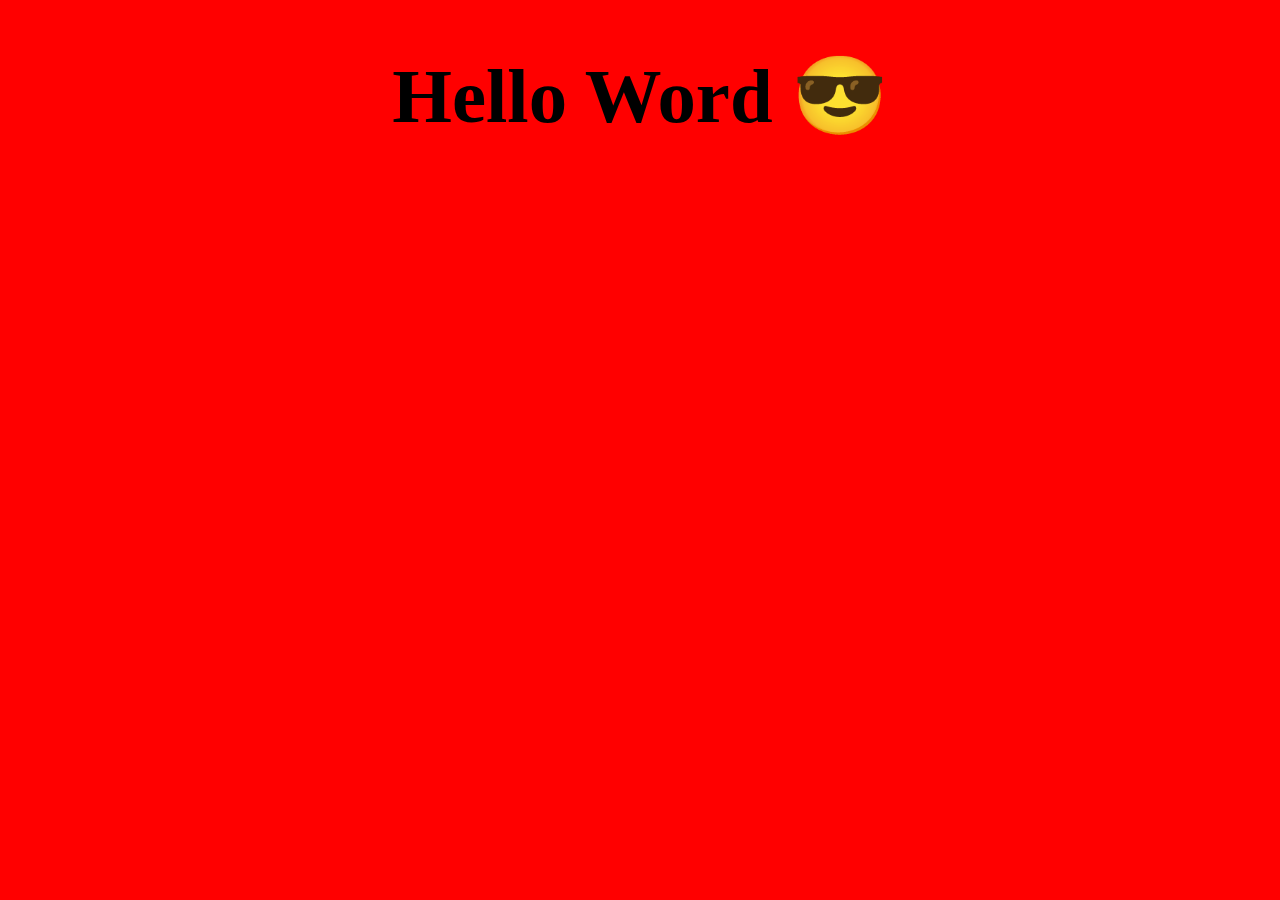
==== index.html @ 3c073956 "index.html" ====
<!DOCTYPE html>
<html lang="en">
<head>
    <meta charset="UTF-8">
    <meta name="viewport" content="width=device-width, initial-scale=1.0">
    <title>Document</title>
</head>
<body>
    <style>
        h1{
            text-align: center;
            zoom: 2.4;
        }
        body{
            background-color: red;
        }
    </style>
    <h1>Hello Word 😎</h1>
</body>
</html>
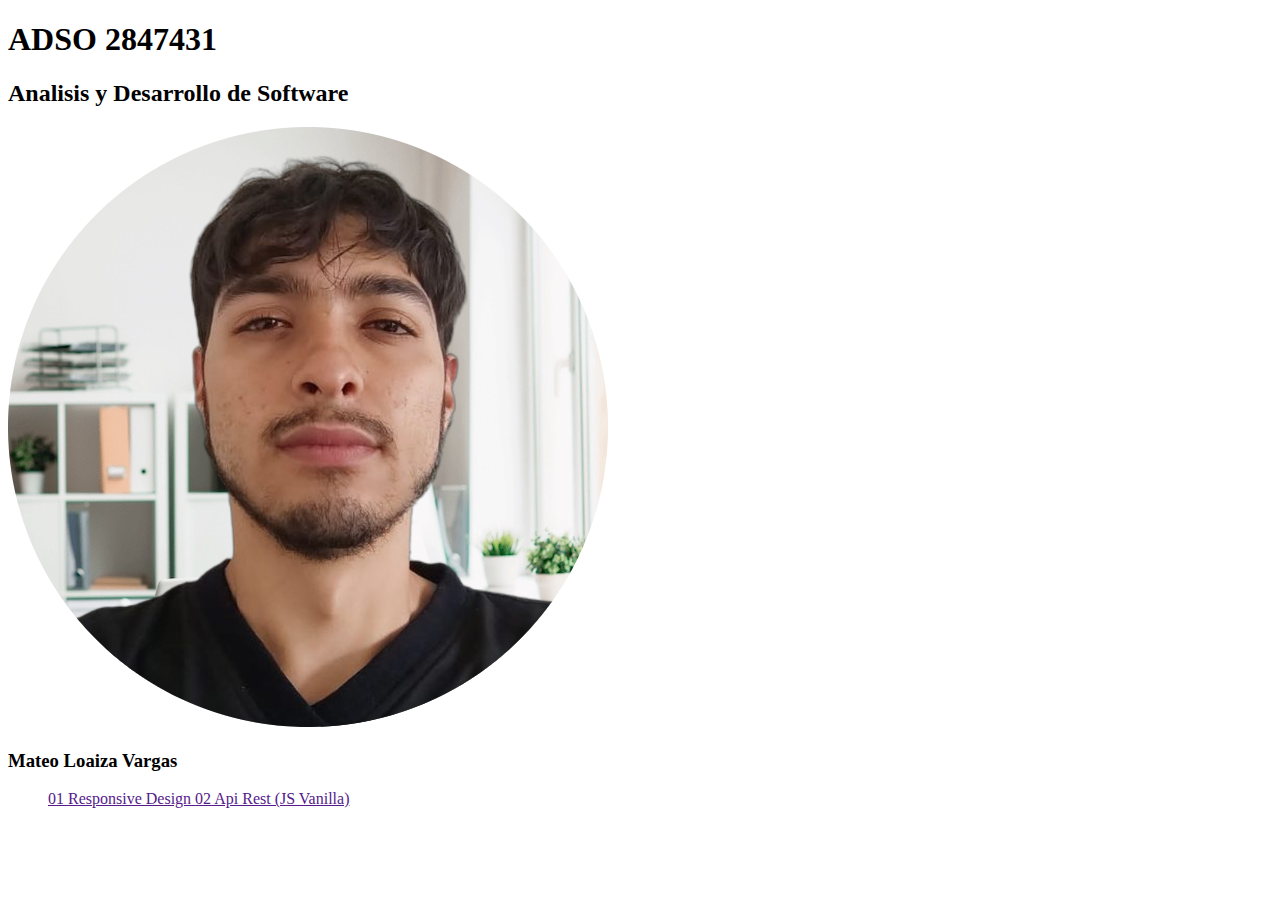
==== commit 64369d34: "Add files via upload" ====
--- a/index.html
+++ b/index.html
@@ -1,20 +1,29 @@
-<!DOCTYPE html>
-<html lang="en">
-<head>
-    <meta charset="UTF-8">
-    <meta name="viewport" content="width=device-width, initial-scale=1.0">
-    <title>Document</title>
-</head>
-<body>
-    <style>
-        h1{
-            text-align: center;
-            zoom: 2.4;
-        }
-        body{
-            background-color: red;
-        }
-    </style>
-    <h1>Hello Word 😎</h1>
-</body>
-</html>
+<!DOCTYPE html>
+<html lang="en">
+<head>
+    <meta charset="UTF-8">
+    <meta name="viewport" content="width=device-width, initial-scale=1.0">
+    <title>Document</title>
+    <link rel="stylesheet" href="master.css">
+</head>
+<body class="menu">
+    <main>
+        <header>
+            <h1>ADSO 2847431</h1>
+            <h2>Analisis y Desarrollo de Software</h2>
+            <img src="IMG/profile-pic.png" alt="">
+            <h3>Mateo Loaiza Vargas</h3>
+        </header>
+        <menu>
+            <a href="">
+                <span>01</span>
+                Responsive Design
+            </a>
+            <a href="">
+                <span>02</span>
+                Api Rest (JS Vanilla)
+            </a>
+        </menu>
+    </main>
+</body>
+</html>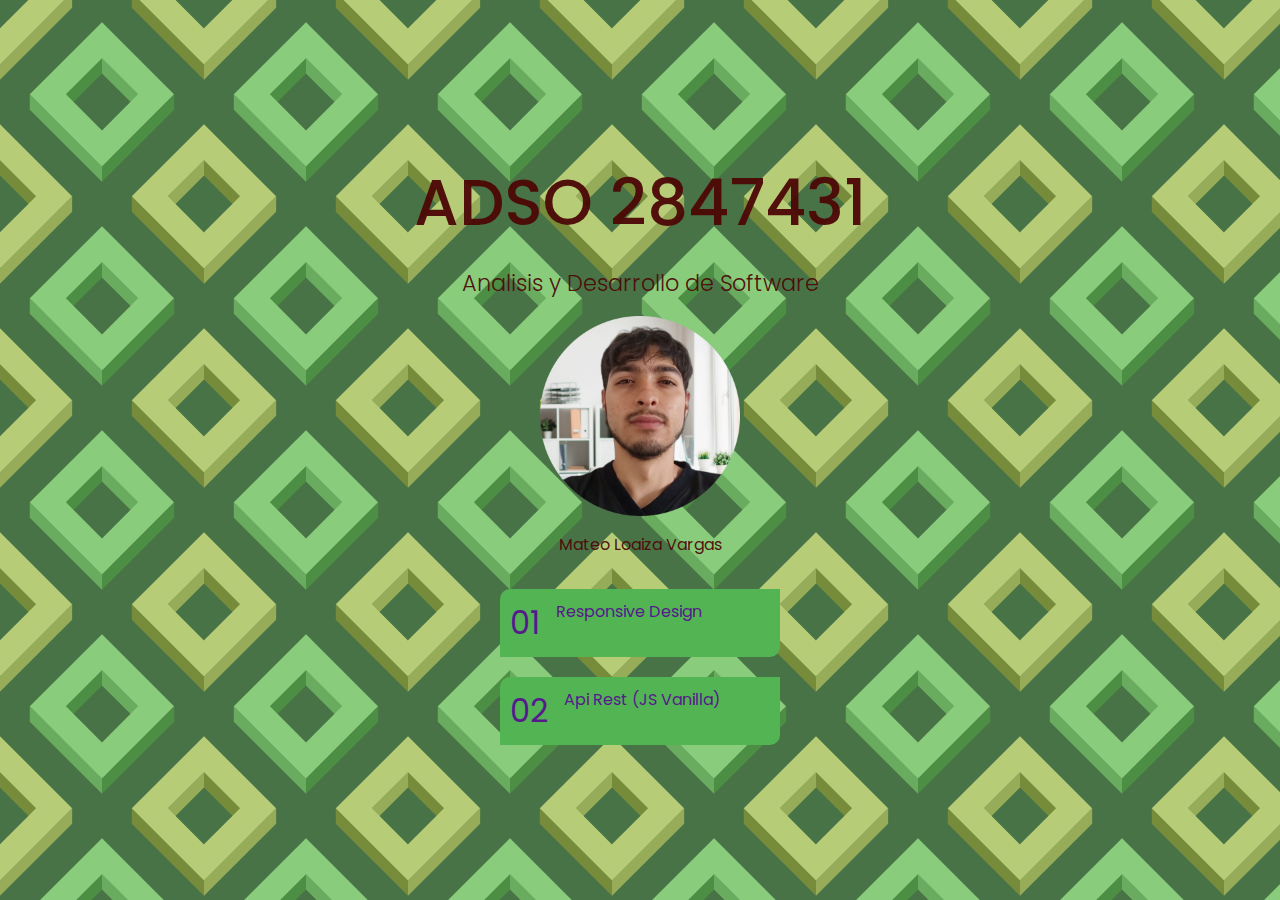
==== commit a18378d9: "Add files via upload" ====
--- a/index.html
+++ b/index.html
@@ -4,14 +4,14 @@
     <meta charset="UTF-8">
     <meta name="viewport" content="width=device-width, initial-scale=1.0">
     <title>Document</title>
-    <link rel="stylesheet" href="master.css">
+    <link rel="stylesheet" href="CSS/master.css">
 </head>
 <body class="menu">
     <main>
         <header>
             <h1>ADSO 2847431</h1>
             <h2>Analisis y Desarrollo de Software</h2>
-            <img src="IMG/profile-pic.png" alt="">
+            <img src="profile-pic.png" alt="">
             <h3>Mateo Loaiza Vargas</h3>
         </header>
         <menu>
--- a/CSS/master.css
+++ b/CSS/master.css
@@ -0,0 +1,140 @@
+/* - - - - - - - - - - - - - - - - */
+/* F O N T */
+/* - - - - - - - - - - - - - - - - */
+@import url('https://fonts.googleapis.com/css2?family=Poppins:ital,wght@0,100;0,200;0,300;0,400;0,500;0,600;0,700;0,800;0,900;1,100;1,200; 1,300;1,400;1,500;1,600;1,700;1,800;1,900&display=swap');
+/* - - - - - - - - - - - - - - - - */
+/* V A R I A B L E S */
+/* - - - - - - - - - - - - - - - - */
+:root{
+    --color-pri: #0f0;
+    --color-sec: #00f;
+    --font-family: Poppins, sans-serif;
+}
+/* - - - - - - - - - - - - - - - - */
+/* R E S E T */
+/* - - - - - - - - - - - - - - - - */
+*, *::before, *::after{
+    box-sizing: border-box; 
+}
+
+*{
+    margin: 0; 
+    padding: 0; 
+}
+
+ul[role='list'], ol[role='list']{
+    list-style: none; 
+}
+
+html:focus-within{
+    scroll-behavior: smooth; 
+}
+
+a:not([class]){
+    text-decoration-skip-ink: auto; 
+}
+
+img, picture, svg, video, canvas{
+    max-width: 100%;
+    height: auto; 
+    vertical-align: middle; 
+    font-style: italic; 
+    background-repeat: no-repeat; 
+    background-size: cover;
+}
+
+input, button, textarea, select{
+    font: inherit; 
+}
+
+@media (prefers-reduced-motion: reduce){
+    html:focus-within {
+        scroll-behavior: auto;
+    }
+    *, *::before, *::after {
+        animation-duration: 0.01ms !important;
+        animation-iteration-count: 1 !important;
+        transition-duration: 0.01ms !important;
+        scroll-behavior: auto !important;
+        transition: none;
+    }
+}
+
+body, html{
+    height: 100%; 
+    scroll-behavior: smooth; 
+}
+/* - - - - - - - - - - - - - - - - */
+/* G E N E R A L */
+/* - - - - - - - - - - - - - - - - */
+body{
+    color: #4d0907f6;
+    font-family: var(--font-family);
+    display: flex;
+    justify-content: center;
+    align-items: center;
+    min-width: 100vh;
+}
+main{
+    display: flex;
+    flex-direction: column;
+    justify-content: center;
+    align-items: center;
+    gap: 2em;
+    header {
+        display: flex;
+        flex-direction: column;
+        justify-content: center;
+        align-items: center;
+        gap: 1em;
+        h1 {
+            font-size: 4rem;
+            font-weight: 500;
+            text-align: center;
+        }
+        h2 {
+            font-size: 1.4rem;
+            font-weight: 300;
+            text-align: center;
+        }
+        h3 {
+            font-size: 1rem;
+            font-weight: 400;
+            text-align: center;
+        }
+        img { 
+            width: 200px;  
+            align-content: center; 
+        }
+    }
+    menu {
+        display: flex;
+        flex-direction: column;
+        align-items: center;
+        gap: 1.2em;
+        a:is(:link, :visited) {
+            border-radius: 10px 0 10px 0;
+            background-color: rgb(83, 180, 83);
+            display: flex;
+            gap: 1rem;
+            text-decoration: none;
+            padding: 10px;
+            transition: all 0.4s ease-in-out;
+            width: 280px;
+            span {
+                font-size: 2rem;
+            }
+        }
+        a:is(:hover) {
+            background-color: #056334;
+            transform: scale(1.02);
+        }
+    }
+}
+/* - - - - - - - - - - - - - - - - */
+/* M A I N M E N U */
+/* - - - - - - - - - - - - - - - - */
+body.menu{
+    background-color: #487346;
+    background-image: url("data:image/svg+xml,%3Csvg xmlns='http://www.w3.org/2000/svg' width='204' height='204' viewBox='0 0 200 200'%3E%3Cg %3E%3Cpolygon fill='%234c8e43' points='100 57.1 64 93.1 71.5 100.6 100 72.1'/%3E%3Cpolygon fill='%236aac5f' points='100 57.1 100 72.1 128.6 100.6 136.1 93.1'/%3E%3Cpolygon fill='%234c8e43' points='100 163.2 100 178.2 170.7 107.5 170.8 92.4'/%3E%3Cpolygon fill='%236aac5f' points='100 163.2 29.2 92.5 29.2 107.5 100 178.2'/%3E%3Cpath fill='%2389CC7C' d='M100 21.8L29.2 92.5l70.7 70.7l70.7-70.7L100 21.8z M100 127.9L64.6 92.5L100 57.1l35.4 35.4L100 127.9z'/%3E%3Cpolygon fill='%23768c3a' points='0 157.1 0 172.1 28.6 200.6 36.1 193.1'/%3E%3Cpolygon fill='%2396ac58' points='70.7 200 70.8 192.4 63.2 200'/%3E%3Cpolygon fill='%23B6CC76' points='27.8 200 63.2 200 70.7 192.5 0 121.8 0 157.2 35.3 192.5'/%3E%3Cpolygon fill='%2396ac58' points='200 157.1 164 193.1 171.5 200.6 200 172.1'/%3E%3Cpolygon fill='%23768c3a' points='136.7 200 129.2 192.5 129.2 200'/%3E%3Cpolygon fill='%23B6CC76' points='172.1 200 164.6 192.5 200 157.1 200 157.2 200 121.8 200 121.8 129.2 192.5 136.7 200'/%3E%3Cpolygon fill='%23768c3a' points='129.2 0 129.2 7.5 200 78.2 200 63.2 136.7 0'/%3E%3Cpolygon fill='%23B6CC76' points='200 27.8 200 27.9 172.1 0 136.7 0 200 63.2 200 63.2'/%3E%3Cpolygon fill='%2396ac58' points='63.2 0 0 63.2 0 78.2 70.7 7.5 70.7 0'/%3E%3Cpolygon fill='%23B6CC76' points='0 63.2 63.2 0 27.8 0 0 27.8'/%3E%3C/g%3E%3C/svg%3E");
+}
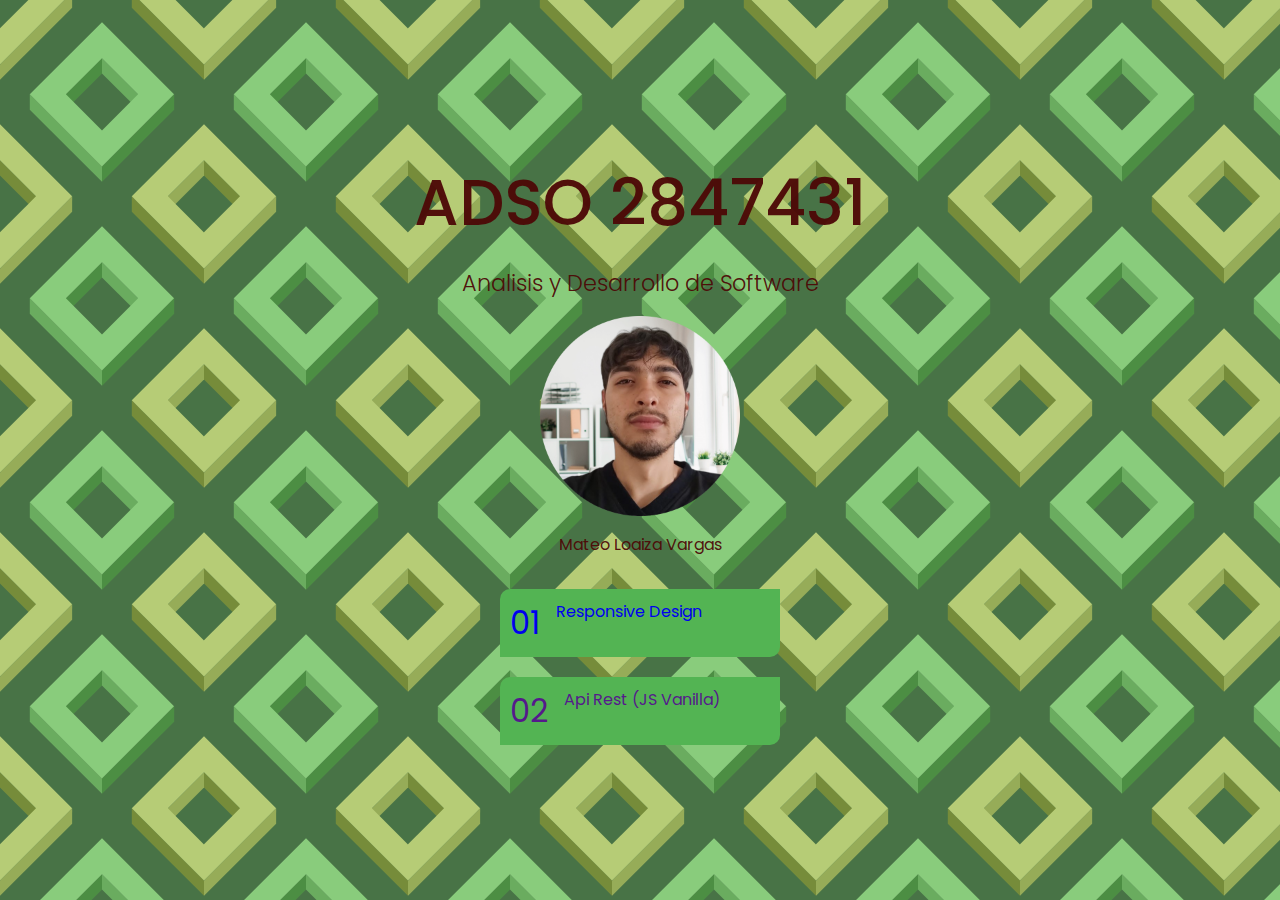
==== commit 513a3959: "Add files via upload" ====
--- a/index.html
+++ b/index.html
@@ -1,11 +1,13 @@
 <!DOCTYPE html>
 <html lang="en">
+
 <head>
     <meta charset="UTF-8">
     <meta name="viewport" content="width=device-width, initial-scale=1.0">
     <title>Document</title>
-    <link rel="stylesheet" href="CSS/master.css">
+    <link rel="stylesheet" href="master.css">
 </head>
+
 <body class="menu">
     <main>
         <header>
@@ -15,15 +17,14 @@
             <h3>Mateo Loaiza Vargas</h3>
         </header>
         <menu>
-            <a href="">
-                <span>01</span>
-                Responsive Design
+            <a href="01-responsive-design/index1.html">
+                <span>01</span> Responsive Design
             </a>
             <a href="">
-                <span>02</span>
-                Api Rest (JS Vanilla)
+                <span>02</span> Api Rest (JS Vanilla)
             </a>
         </menu>
     </main>
 </body>
+
 </html>--- a/master.css
+++ b/master.css
@@ -0,0 +1,140 @@
+/* - - - - - - - - - - - - - - - - */
+/* F O N T */
+/* - - - - - - - - - - - - - - - - */
+@import url('https://fonts.googleapis.com/css2?family=Poppins:ital,wght@0,100;0,200;0,300;0,400;0,500;0,600;0,700;0,800;0,900;1,100;1,200; 1,300;1,400;1,500;1,600;1,700;1,800;1,900&display=swap');
+/* - - - - - - - - - - - - - - - - */
+/* V A R I A B L E S */
+/* - - - - - - - - - - - - - - - - */
+:root{
+    --color-pri: #0f0;
+    --color-sec: #00f;
+    --font-family: Poppins, sans-serif;
+}
+/* - - - - - - - - - - - - - - - - */
+/* R E S E T */
+/* - - - - - - - - - - - - - - - - */
+*, *::before, *::after{
+    box-sizing: border-box; 
+}
+
+*{
+    margin: 0; 
+    padding: 0; 
+}
+
+ul[role='list'], ol[role='list']{
+    list-style: none; 
+}
+
+html:focus-within{
+    scroll-behavior: smooth; 
+}
+
+a:not([class]){
+    text-decoration-skip-ink: auto; 
+}
+
+img, picture, svg, video, canvas{
+    max-width: 100%;
+    height: auto; 
+    vertical-align: middle; 
+    font-style: italic; 
+    background-repeat: no-repeat; 
+    background-size: cover;
+}
+
+input, button, textarea, select{
+    font: inherit; 
+}
+
+@media (prefers-reduced-motion: reduce){
+    html:focus-within {
+        scroll-behavior: auto;
+    }
+    *, *::before, *::after {
+        animation-duration: 0.01ms !important;
+        animation-iteration-count: 1 !important;
+        transition-duration: 0.01ms !important;
+        scroll-behavior: auto !important;
+        transition: none;
+    }
+}
+
+body, html{
+    height: 100%; 
+    scroll-behavior: smooth; 
+}
+/* - - - - - - - - - - - - - - - - */
+/* G E N E R A L */
+/* - - - - - - - - - - - - - - - - */
+body{
+    color: #4d0907f6;
+    font-family: var(--font-family);
+    display: flex;
+    justify-content: center;
+    align-items: center;
+    min-width: 100vh;
+}
+main{
+    display: flex;
+    flex-direction: column;
+    justify-content: center;
+    align-items: center;
+    gap: 2em;
+    header {
+        display: flex;
+        flex-direction: column;
+        justify-content: center;
+        align-items: center;
+        gap: 1em;
+        h1 {
+            font-size: 4rem;
+            font-weight: 500;
+            text-align: center;
+        }
+        h2 {
+            font-size: 1.4rem;
+            font-weight: 300;
+            text-align: center;
+        }
+        h3 {
+            font-size: 1rem;
+            font-weight: 400;
+            text-align: center;
+        }
+        img { 
+            width: 200px;  
+            align-content: center; 
+        }
+    }
+    menu {
+        display: flex;
+        flex-direction: column;
+        align-items: center;
+        gap: 1.2em;
+        a:is(:link, :visited) {
+            border-radius: 10px 0 10px 0;
+            background-color: rgb(83, 180, 83);
+            display: flex;
+            gap: 1rem;
+            text-decoration: none;
+            padding: 10px;
+            transition: all 0.4s ease-in-out;
+            width: 280px;
+            span {
+                font-size: 2rem;
+            }
+        }
+        a:is(:hover) {
+            background-color: #056334;
+            transform: scale(1.02);
+        }
+    }
+}
+/* - - - - - - - - - - - - - - - - */
+/* M A I N M E N U */
+/* - - - - - - - - - - - - - - - - */
+body.menu{
+    background-color: #487346;
+    background-image: url("data:image/svg+xml,%3Csvg xmlns='http://www.w3.org/2000/svg' width='204' height='204' viewBox='0 0 200 200'%3E%3Cg %3E%3Cpolygon fill='%234c8e43' points='100 57.1 64 93.1 71.5 100.6 100 72.1'/%3E%3Cpolygon fill='%236aac5f' points='100 57.1 100 72.1 128.6 100.6 136.1 93.1'/%3E%3Cpolygon fill='%234c8e43' points='100 163.2 100 178.2 170.7 107.5 170.8 92.4'/%3E%3Cpolygon fill='%236aac5f' points='100 163.2 29.2 92.5 29.2 107.5 100 178.2'/%3E%3Cpath fill='%2389CC7C' d='M100 21.8L29.2 92.5l70.7 70.7l70.7-70.7L100 21.8z M100 127.9L64.6 92.5L100 57.1l35.4 35.4L100 127.9z'/%3E%3Cpolygon fill='%23768c3a' points='0 157.1 0 172.1 28.6 200.6 36.1 193.1'/%3E%3Cpolygon fill='%2396ac58' points='70.7 200 70.8 192.4 63.2 200'/%3E%3Cpolygon fill='%23B6CC76' points='27.8 200 63.2 200 70.7 192.5 0 121.8 0 157.2 35.3 192.5'/%3E%3Cpolygon fill='%2396ac58' points='200 157.1 164 193.1 171.5 200.6 200 172.1'/%3E%3Cpolygon fill='%23768c3a' points='136.7 200 129.2 192.5 129.2 200'/%3E%3Cpolygon fill='%23B6CC76' points='172.1 200 164.6 192.5 200 157.1 200 157.2 200 121.8 200 121.8 129.2 192.5 136.7 200'/%3E%3Cpolygon fill='%23768c3a' points='129.2 0 129.2 7.5 200 78.2 200 63.2 136.7 0'/%3E%3Cpolygon fill='%23B6CC76' points='200 27.8 200 27.9 172.1 0 136.7 0 200 63.2 200 63.2'/%3E%3Cpolygon fill='%2396ac58' points='63.2 0 0 63.2 0 78.2 70.7 7.5 70.7 0'/%3E%3Cpolygon fill='%23B6CC76' points='0 63.2 63.2 0 27.8 0 0 27.8'/%3E%3C/g%3E%3C/svg%3E");
+}
